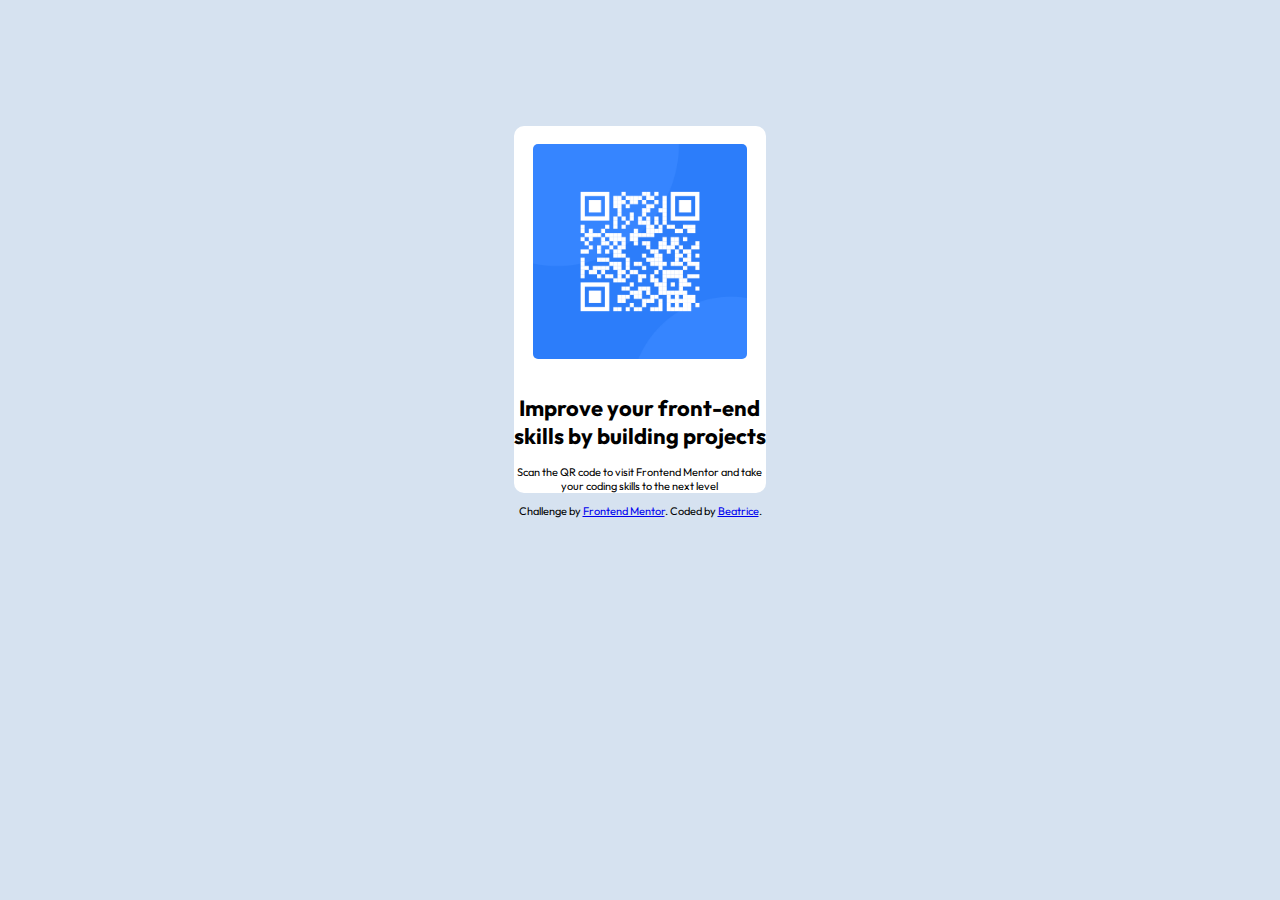
==== qr-code-component/index.html @ e7caf883 "organizando" ====
<!DOCTYPE html>
<html lang="en">
<head>
  <meta charset="UTF-8">
  <meta name="viewport" content="width=device-width, initial-scale=1.0"> <!-- displays site properly based on user's device -->
  <link rel="icon" type="image/png" sizes="32x32" href="./images/favicon-32x32.png">
  <link rel="stylesheet" type="text/css" href="style.css" />
  <title>Frontend Mentor | QR code component</title>
</head>
<body>
  <div class="attribution" id="container">
    <img id="figure" src="images/image-qr-code.png">  
    <h1>Improve your front-end skills by building projects</h1>
    <p>Scan the QR code to visit Frontend Mentor and take your coding skills to the next level</p>
  </div>
  <div><footer id="footer">
    Challenge by <a href="https://www.frontendmentor.io?ref=challenge" target="_blank">Frontend Mentor</a>. 
    Coded by <a href="github.com/beatricelopes">Beatrice</a>.
  </footer></div>
</body>
</html>
---- qr-code-component/style.css ----
/*♡*/
@font-face {
    font-family: Outfit;
    src: url(Outfit/Outfit-VariableFont_wght.ttf);
}

body{
    background-color:hsl(212, 45%, 89%);
}


#figure{
    float:none;
    width:85%;
    border-radius: 10px;
    padding: 5px;
    margin: 5%;
}


#container{
    width: 20%;
    height: 60%;
    border-radius: 10px;
    margin: auto;
    margin-top: 10% ;
}

#footer{
    font-size: 11px; 
    font-family: Outfit;
    text-align: center; 
}

.attribution{   
    font-size: 11px; 
    font-family: Outfit;
    text-align: center; 
    background-color: hsl(0, 0%, 100%)
}

.attribution a { 
    color: hsl(228, 45%, 44%); 
}
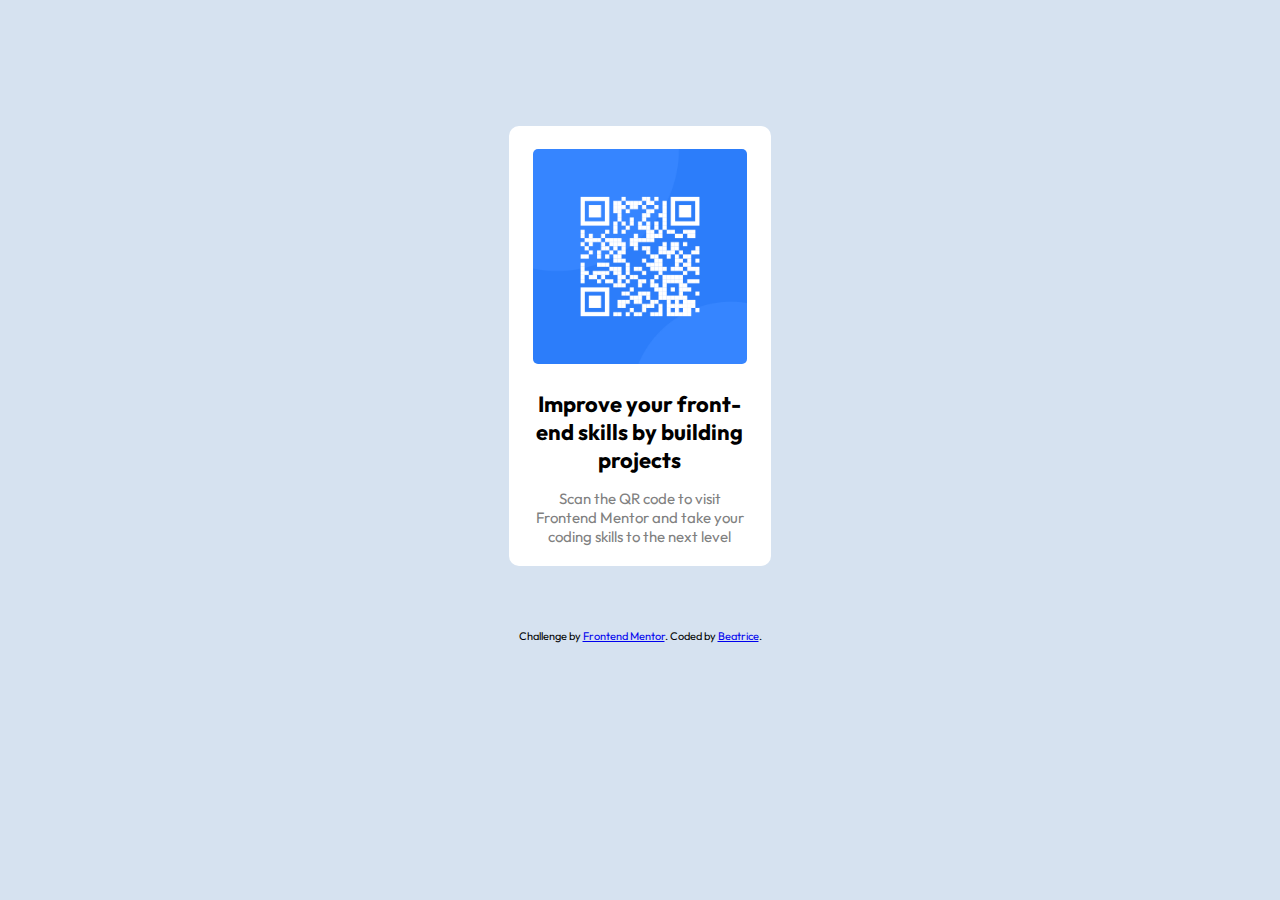
==== commit 44aecb65: "almost ready; css details" ====
--- a/qr-code-component/index.html
+++ b/qr-code-component/index.html
@@ -9,9 +9,11 @@
 </head>
 <body>
   <div class="attribution" id="container">
-    <img id="figure" src="images/image-qr-code.png">  
+    <img id="figure" src="images/image-qr-code.png">
+    
     <h1>Improve your front-end skills by building projects</h1>
     <p>Scan the QR code to visit Frontend Mentor and take your coding skills to the next level</p>
+    
   </div>
   <div><footer id="footer">
     Challenge by <a href="https://www.frontendmentor.io?ref=challenge" target="_blank">Frontend Mentor</a>. 
--- a/qr-code-component/style.css
+++ b/qr-code-component/style.css
@@ -8,6 +8,18 @@
     background-color:hsl(212, 45%, 89%);
 }
 
+h1{
+    margin-top: 5px;
+    margin-left: 20px;
+    margin-right:20px;
+}
+
+p{
+        color: gray;
+        font-size: 15px;
+        margin-left: 20px;
+        margin-right:20px;
+}
 
 #figure{
     float:none;
@@ -21,10 +33,13 @@
 #container{
     width: 20%;
     height: 60%;
+    padding:5px;
     border-radius: 10px;
     margin: auto;
-    margin-top: 10% ;
+    margin-top: 10%;
+    margin-bottom: 5%;
 }
+
 
 #footer{
     font-size: 11px; 
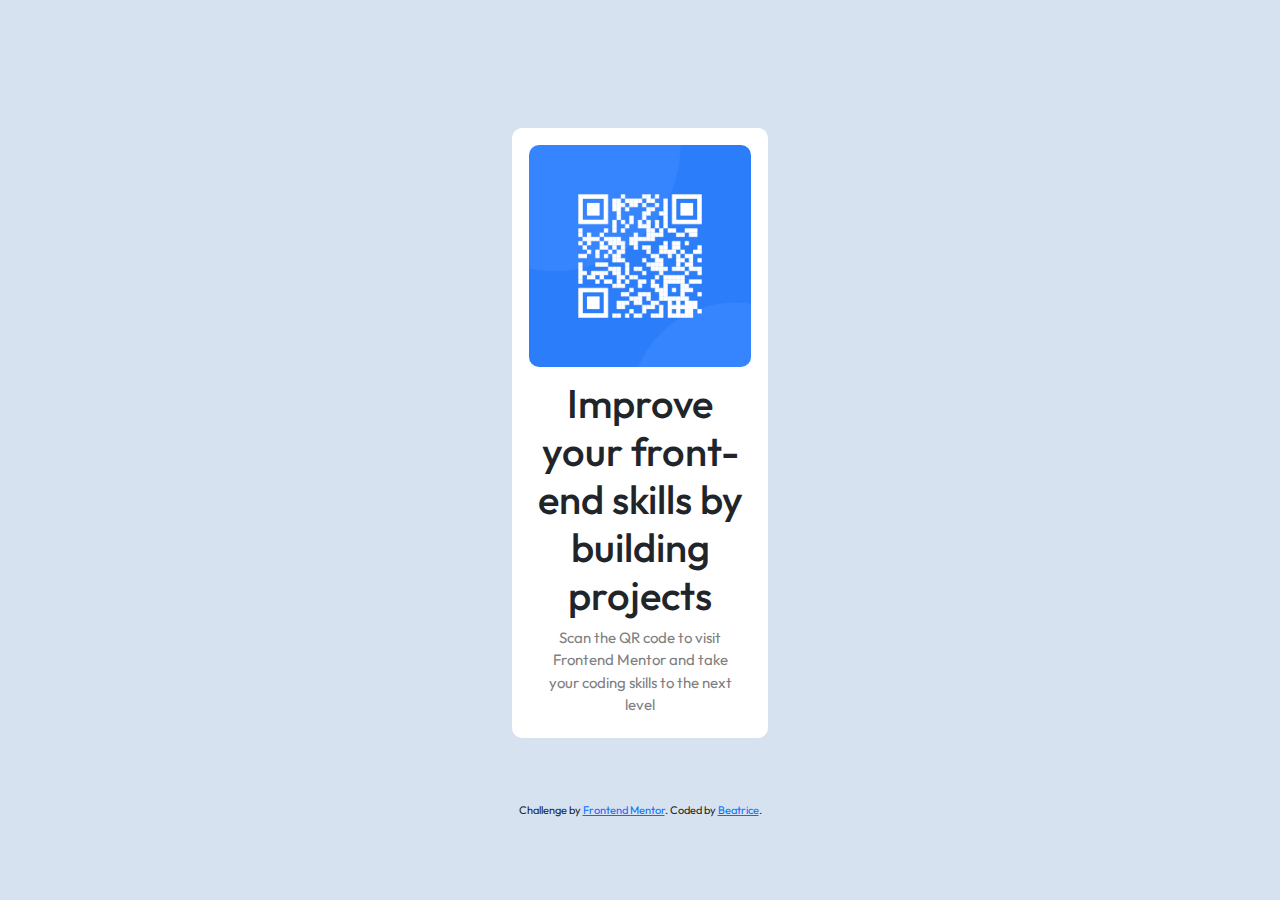
==== commit 2e21d83f: "add bootstrap" ====
--- a/qr-code-component/index.html
+++ b/qr-code-component/index.html
@@ -4,11 +4,14 @@
   <meta charset="UTF-8">
   <meta name="viewport" content="width=device-width, initial-scale=1.0"> <!-- displays site properly based on user's device -->
   <link rel="icon" type="image/png" sizes="32x32" href="./images/favicon-32x32.png">
+  <link href="bootstrap/css/bootstrap.min.css" rel="stylesheet"> 
   <link rel="stylesheet" type="text/css" href="style.css" />
+
+
   <title>Frontend Mentor | QR code component</title>
 </head>
 <body>
-  <div class="attribution" id="container">
+  <div class="col-xs-6 attribution" id="container">
     <img id="figure" src="images/image-qr-code.png">
     
     <h1>Improve your front-end skills by building projects</h1>
@@ -17,7 +20,9 @@
   </div>
   <div><footer id="footer">
     Challenge by <a href="https://www.frontendmentor.io?ref=challenge" target="_blank">Frontend Mentor</a>. 
-    Coded by <a href="github.com/beatricelopes">Beatrice</a>.
+    Coded by <a href="https://www.frontendmentor.io/profile/beatricelopes">Beatrice</a>.
   </footer></div>
+ <!-- <script src="https://ajax.googleapis.com/ajax/libs/jquery./1.11.3/jquery.min.js"></script> -->
+ <!-- <script src="bootstrap/js/bootstrap.min.js"></script> -->
 </body>
 </html>--- a/qr-code-component/style.css
+++ b/qr-code-component/style.css
@@ -5,7 +5,7 @@
 }
 
 body{
-    background-color:hsl(212, 45%, 89%);
+    background-color: hsl(212, 45%, 89%);  
 }
 
 h1{
@@ -22,15 +22,19 @@
 }
 
 #figure{
+    display: flex;
+    align-items: center;
     float:none;
-    width:85%;
     border-radius: 10px;
-    padding: 5px;
+    width:90%;
     margin: 5%;
 }
 
 
 #container{
+    display: row;
+    flex-direction: column;
+    flex-wrap: wrap;
     width: 20%;
     height: 60%;
     padding:5px;
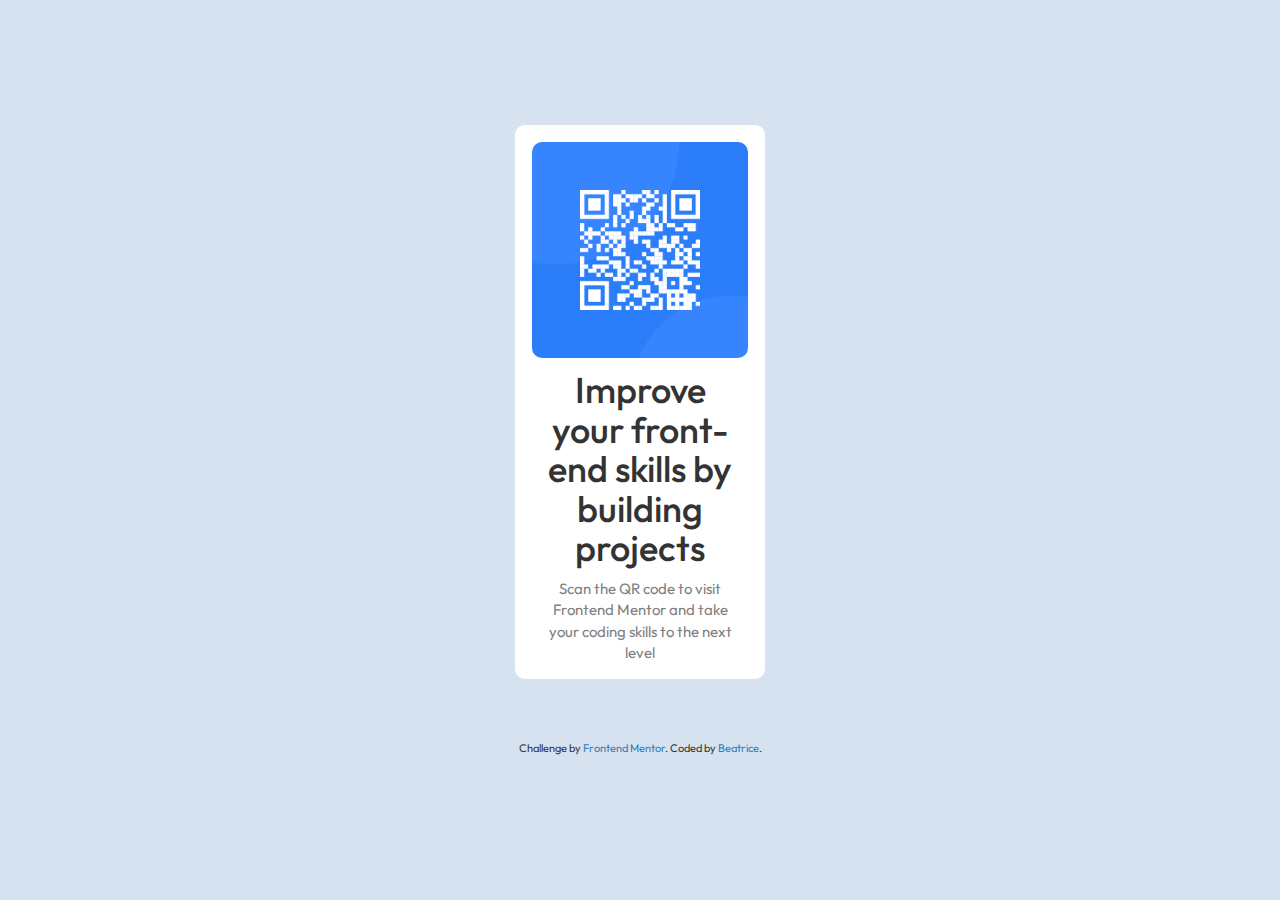
==== commit c2b79a89: "finalizando projeto" ====
--- a/qr-code-component/index.html
+++ b/qr-code-component/index.html
@@ -11,17 +11,21 @@
   <title>Frontend Mentor | QR code component</title>
 </head>
 <body>
-  <div class="col-xs-6 attribution" id="container">
-    <img id="figure" src="images/image-qr-code.png">
-    
-    <h1>Improve your front-end skills by building projects</h1>
-    <p>Scan the QR code to visit Frontend Mentor and take your coding skills to the next level</p>
-    
+  <div class="container">
+    <div class="col-xs-6 attribution" id="card">
+      <img id="figure" src="images/image-qr-code.png">
+      
+      <h1>Improve your front-end skills by building projects</h1>
+      <p>Scan the QR code to visit Frontend Mentor and take your coding skills to the next level</p>
+      
+    </div>
   </div>
-  <div><footer id="footer">
-    Challenge by <a href="https://www.frontendmentor.io?ref=challenge" target="_blank">Frontend Mentor</a>. 
-    Coded by <a href="https://www.frontendmentor.io/profile/beatricelopes">Beatrice</a>.
-  </footer></div>
+  <div>
+    <footer id="footer">
+      Challenge by <a href="https://www.frontendmentor.io?ref=challenge" target="_blank">Frontend Mentor</a>. 
+      Coded by <a href="https://www.frontendmentor.io/profile/beatricelopes">Beatrice</a>.
+    </footer>
+  </div>
  <!-- <script src="https://ajax.googleapis.com/ajax/libs/jquery./1.11.3/jquery.min.js"></script> -->
  <!-- <script src="bootstrap/js/bootstrap.min.js"></script> -->
 </body>
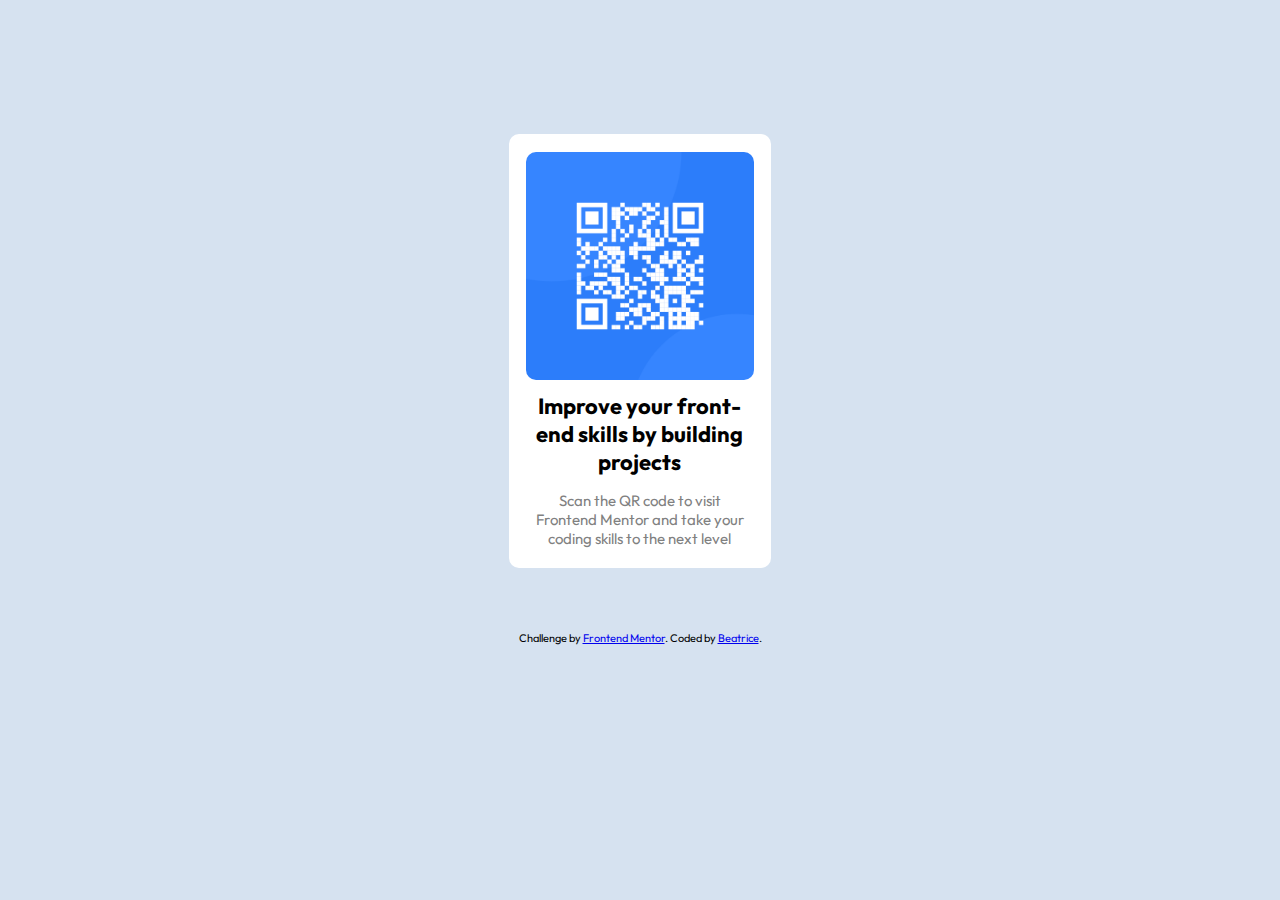
==== commit e0ad31fc: "Responsivo mobile" ====
--- a/qr-code-component/index.html
+++ b/qr-code-component/index.html
@@ -3,16 +3,15 @@
 <head>
   <meta charset="UTF-8">
   <meta name="viewport" content="width=device-width, initial-scale=1.0"> <!-- displays site properly based on user's device -->
-  <link rel="icon" type="image/png" sizes="32x32" href="./images/favicon-32x32.png">
-  <link href="bootstrap/css/bootstrap.min.css" rel="stylesheet"> 
+  <link rel="icon" type="image/png" sizes="32x32" href="./images/favicon-32x32.png"> 
   <link rel="stylesheet" type="text/css" href="style.css" />
-
+ 
 
   <title>Frontend Mentor | QR code component</title>
 </head>
 <body>
   <div class="container">
-    <div class="col-xs-6 attribution" id="card">
+    <div class="attribution" id="card">
       <img id="figure" src="images/image-qr-code.png">
       
       <h1>Improve your front-end skills by building projects</h1>
--- a/qr-code-component/style.css
+++ b/qr-code-component/style.css
@@ -67,3 +67,20 @@
 .attribution a { 
     color: hsl(228, 45%, 44%); 
 }
+ 
+@media screen and (max-width:940px) {
+   
+#card{
+    display: row;
+    flex-direction: column;
+    flex-wrap: wrap;
+    width: 60%;
+    height: 60%;
+    padding:5px;
+    border-radius: 10px;
+    margin: auto;
+    margin-top: 10%;
+    margin-bottom: 5%;
+}
+
+}